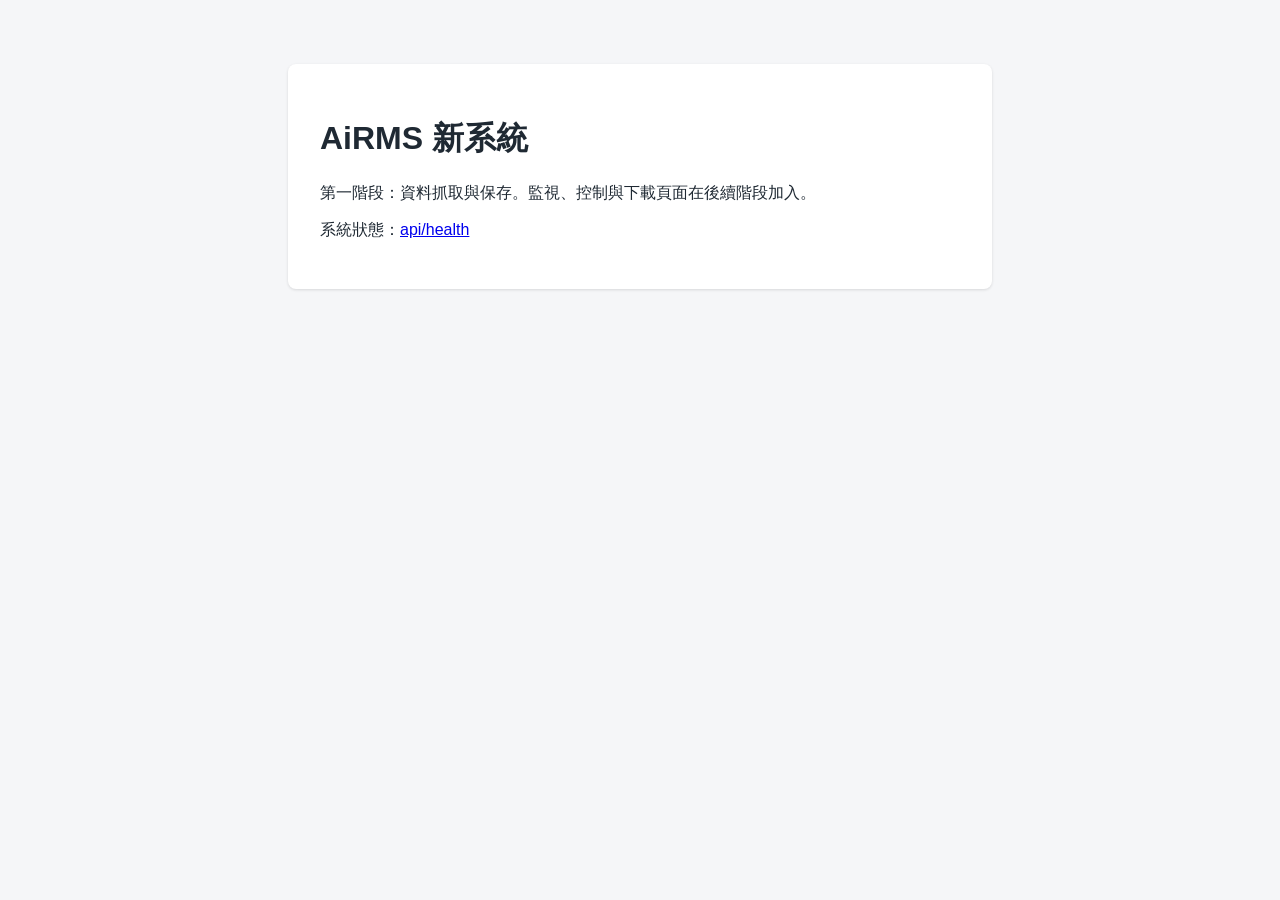
==== src/main/resources/webroot/index.html @ 3ee2059d "1102 init" ====
<!DOCTYPE html>
<html lang="zh-Hant-TW">
<head>
  <meta charset="utf-8">
  <meta name="viewport" content="width=device-width, initial-scale=1">
  <title>AiRMS</title>
  <link rel="stylesheet" href="css/app.css">
</head>
<body>
  <main class="placeholder">
    <h1>AiRMS 新系統</h1>
    <p>第一階段：資料抓取與保存。監視、控制與下載頁面在後續階段加入。</p>
    <p>系統狀態：<a href="api/health">api/health</a></p>
  </main>
</body>
</html>
---- src/main/resources/webroot/css/app.css ----
body {
  margin: 0;
  font-family: "Noto Sans TC", "Microsoft JhengHei", sans-serif;
  background: #f5f6f8;
  color: #1f2933;
}

.placeholder {
  max-width: 40rem;
  margin: 4rem auto;
  padding: 2rem;
  background: #fff;
  border-radius: 8px;
  box-shadow: 0 1px 3px rgba(0, 0, 0, 0.12);
}
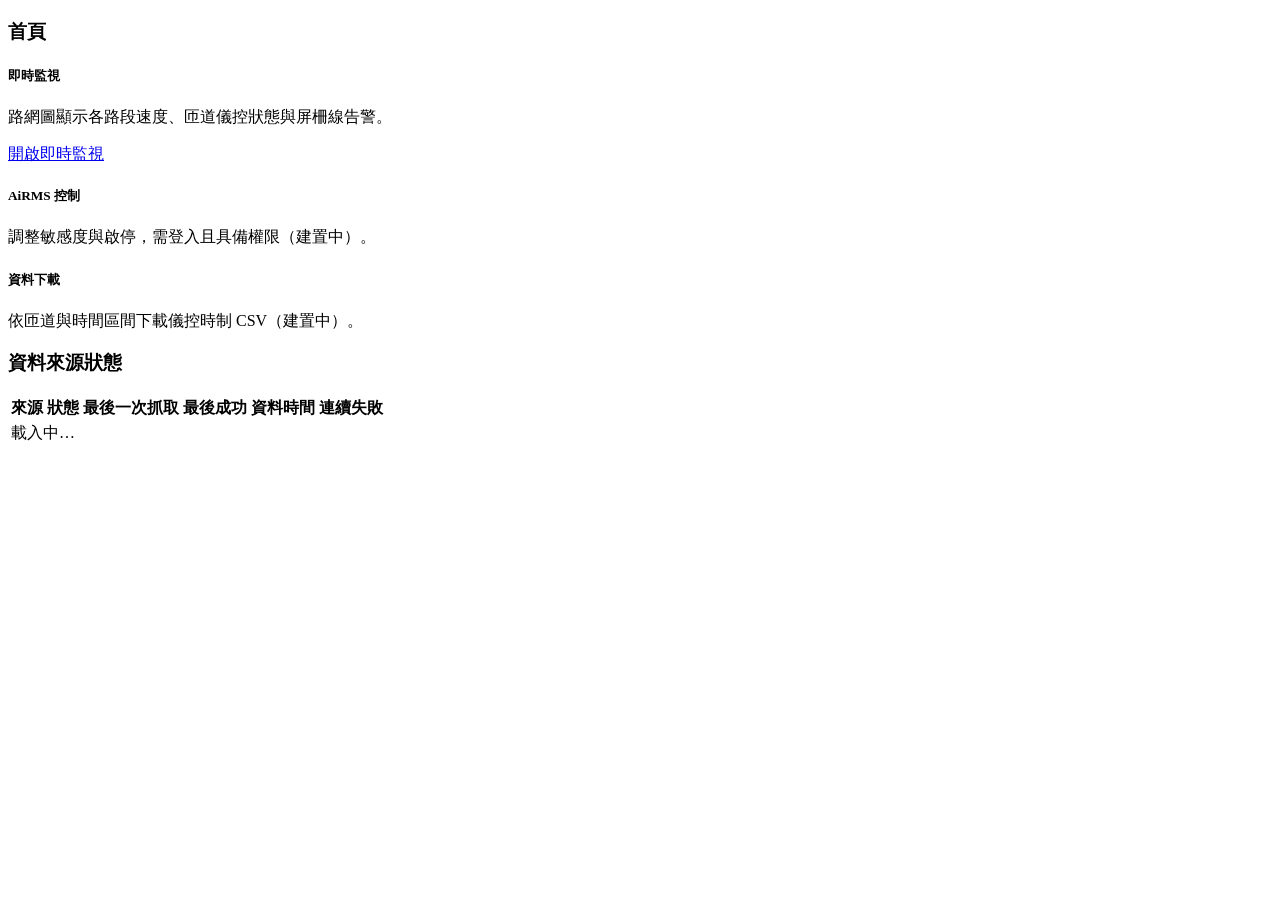
==== commit 7585be96: "1105" ====
--- a/src/main/resources/webroot/index.html
+++ b/src/main/resources/webroot/index.html
@@ -3,14 +3,68 @@
 <head>
   <meta charset="utf-8">
   <meta name="viewport" content="width=device-width, initial-scale=1">
-  <title>AiRMS</title>
-  <link rel="stylesheet" href="css/app.css">
+  <title>首頁 - AiRMS</title>
+  <link rel="icon" href="/img/favicon.svg" type="image/svg+xml">
+  <link rel="stylesheet" href="/vendor/adminlte-4.10.0/css/adminlte.min.css">
+  <link rel="stylesheet" href="/vendor/bootstrap-icons-1.13.2/bootstrap-icons.min.css">
+  <link rel="stylesheet" href="/css/app.css">
 </head>
-<body>
-  <main class="placeholder">
-    <h1>AiRMS 新系統</h1>
-    <p>第一階段：資料抓取與保存。監視、控制與下載頁面在後續階段加入。</p>
-    <p>系統狀態：<a href="api/health">api/health</a></p>
+<body class="layout-fixed sidebar-expand-lg bg-body-tertiary">
+<div class="app-wrapper">
+  <main class="app-main">
+    <div class="app-content-header">
+      <div class="container-fluid">
+        <h3 class="mb-0">首頁</h3>
+      </div>
+    </div>
+    <div class="app-content">
+      <div class="container-fluid">
+        <div class="row g-3 mb-3">
+          <div class="col-md-4">
+            <div class="card h-100">
+              <div class="card-body">
+                <h5 class="mb-2"><i class="bi bi-display" aria-hidden="true"></i> 即時監視</h5>
+                <p class="card-text text-secondary">路網圖顯示各路段速度、匝道儀控狀態與屏柵線告警。</p>
+                <a class="btn btn-primary btn-sm" href="/view2.html"><i class="bi bi-box-arrow-up-right" aria-hidden="true"></i> 開啟即時監視</a>
+              </div>
+            </div>
+          </div>
+          <div class="col-md-4">
+            <div class="card h-100">
+              <div class="card-body">
+                <h5 class="mb-2"><i class="bi bi-sliders" aria-hidden="true"></i> AiRMS 控制</h5>
+                <p class="card-text text-secondary">調整敏感度與啟停，需登入且具備權限（建置中）。</p>
+              </div>
+            </div>
+          </div>
+          <div class="col-md-4">
+            <div class="card h-100">
+              <div class="card-body">
+                <h5 class="mb-2"><i class="bi bi-download" aria-hidden="true"></i> 資料下載</h5>
+                <p class="card-text text-secondary">依匝道與時間區間下載儀控時制 CSV（建置中）。</p>
+              </div>
+            </div>
+          </div>
+        </div>
+        <div class="card">
+          <div class="card-header"><h3 class="card-title">資料來源狀態</h3></div>
+          <div class="card-body p-0">
+            <div class="table-responsive">
+              <table class="table table-sm table-striped mb-0">
+                <thead>
+                  <tr><th>來源</th><th>狀態</th><th>最後一次抓取</th><th>最後成功</th><th>資料時間</th><th class="text-end">連續失敗</th></tr>
+                </thead>
+                <tbody id="feed-rows"><tr><td colspan="6" class="text-secondary">載入中…</td></tr></tbody>
+              </table>
+            </div>
+          </div>
+        </div>
+      </div>
+    </div>
   </main>
+</div>
+<script nonce="__CSP_NONCE__" src="/vendor/bootstrap-5.3.8/js/bootstrap.bundle.min.js"></script>
+<script nonce="__CSP_NONCE__" src="/vendor/adminlte-4.10.0/js/adminlte.min.js"></script>
+<script nonce="__CSP_NONCE__" type="module" src="/js/index.js"></script>
 </body>
 </html>
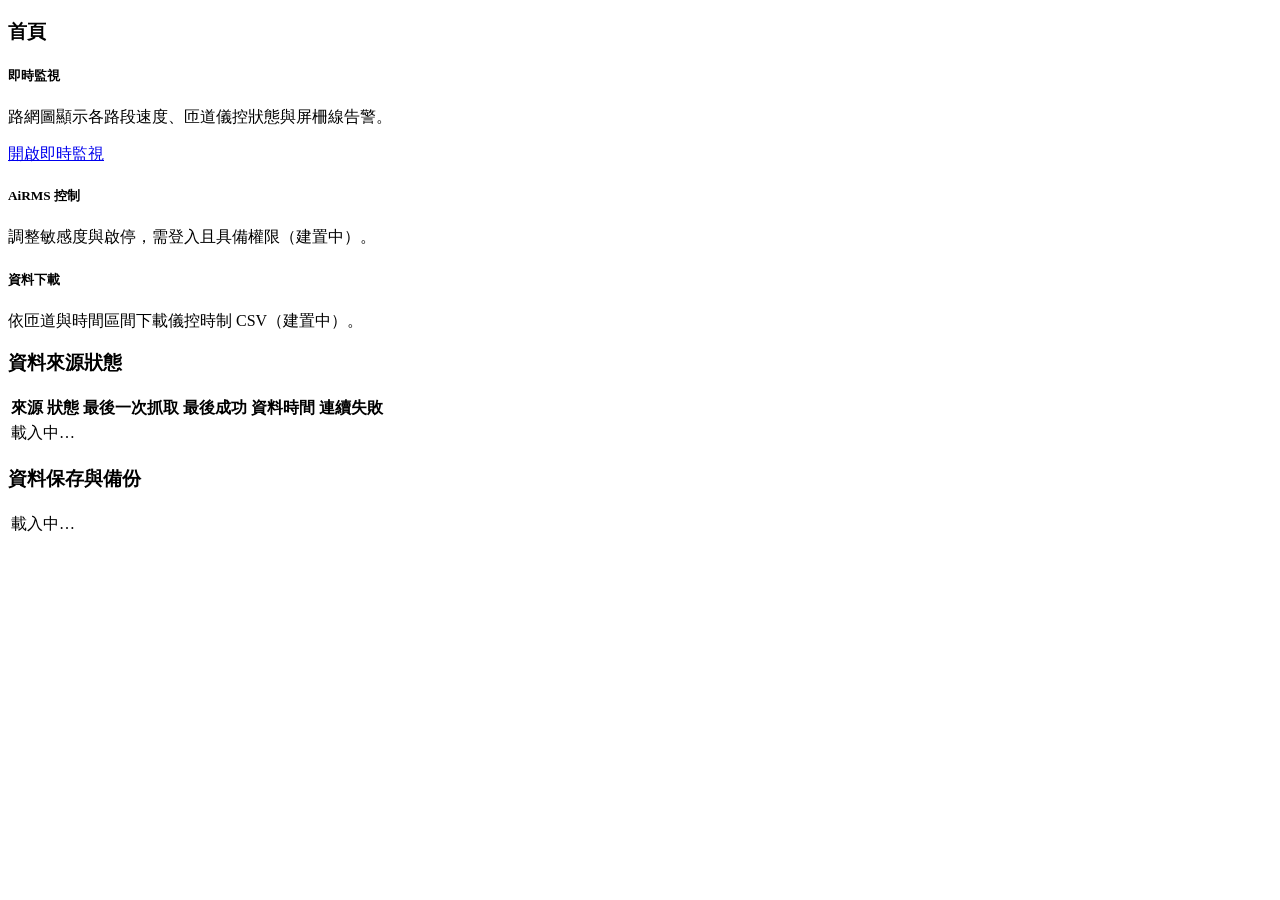
==== commit 23daac77: "0.3.1 資料保存改為 SD 卡＋月檔＋外接硬碟備份" ====
--- a/src/main/resources/webroot/index.html
+++ b/src/main/resources/webroot/index.html
@@ -46,6 +46,8 @@
             </div>
           </div>
         </div>
+        <div id="cert-alert"></div>
+        <div id="storage-alert"></div>
         <div class="card">
           <div class="card-header"><h3 class="card-title">資料來源狀態</h3></div>
           <div class="card-body p-0">
@@ -55,6 +57,17 @@
                   <tr><th>來源</th><th>狀態</th><th>最後一次抓取</th><th>最後成功</th><th>資料時間</th><th class="text-end">連續失敗</th></tr>
                 </thead>
                 <tbody id="feed-rows"><tr><td colspan="6" class="text-secondary">載入中…</td></tr></tbody>
+              </table>
+            </div>
+          </div>
+          <div class="card-footer small text-secondary" id="cert-info"></div>
+        </div>
+        <div class="card mt-3">
+          <div class="card-header"><h3 class="card-title">資料保存與備份</h3></div>
+          <div class="card-body p-0">
+            <div class="table-responsive">
+              <table class="table table-sm mb-0">
+                <tbody id="storage-rows"><tr><td colspan="2" class="text-secondary">載入中…</td></tr></tbody>
               </table>
             </div>
           </div>
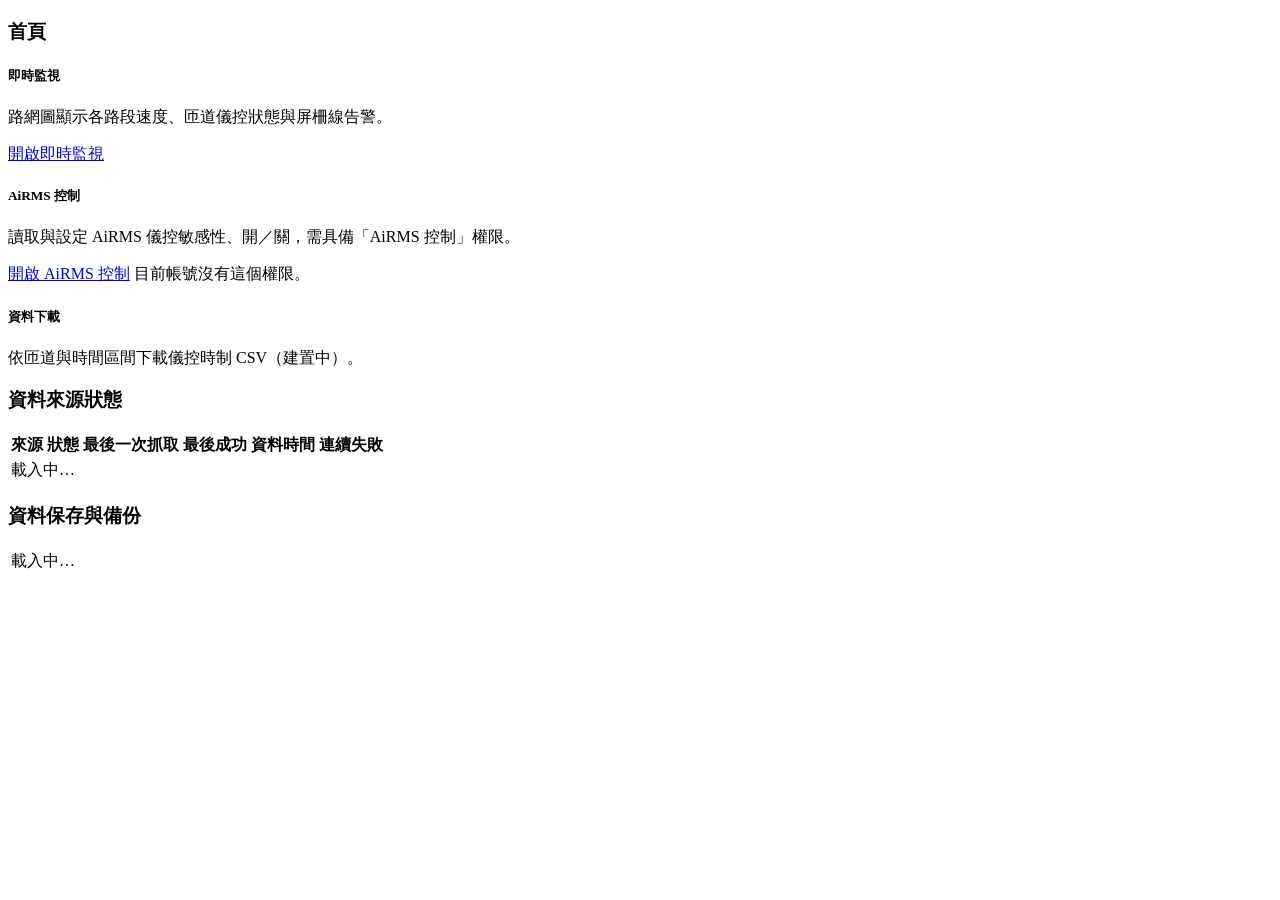
==== commit d4b28c4b: "1107" ====
--- a/src/main/resources/webroot/index.html
+++ b/src/main/resources/webroot/index.html
@@ -25,7 +25,7 @@
               <div class="card-body">
                 <h5 class="mb-2"><i class="bi bi-display" aria-hidden="true"></i> 即時監視</h5>
                 <p class="card-text text-secondary">路網圖顯示各路段速度、匝道儀控狀態與屏柵線告警。</p>
-                <a class="btn btn-primary btn-sm" href="/view2.html"><i class="bi bi-box-arrow-up-right" aria-hidden="true"></i> 開啟即時監視</a>
+                <a class="btn btn-primary btn-sm" href="/view.html"><i class="bi bi-box-arrow-up-right" aria-hidden="true"></i> 開啟即時監視</a>
               </div>
             </div>
           </div>
@@ -33,7 +33,9 @@
             <div class="card h-100">
               <div class="card-body">
                 <h5 class="mb-2"><i class="bi bi-sliders" aria-hidden="true"></i> AiRMS 控制</h5>
-                <p class="card-text text-secondary">調整敏感度與啟停，需登入且具備權限（建置中）。</p>
+                <p class="card-text text-secondary">讀取與設定 AiRMS 儀控敏感性、開／關，需具備「AiRMS 控制」權限。</p>
+                <a class="btn btn-primary btn-sm d-none" id="control-link" href="/airms.html"><i class="bi bi-box-arrow-up-right" aria-hidden="true"></i> 開啟 AiRMS 控制</a>
+                <span class="small text-secondary d-none" id="control-no-perm">目前帳號沒有這個權限。</span>
               </div>
             </div>
           </div>
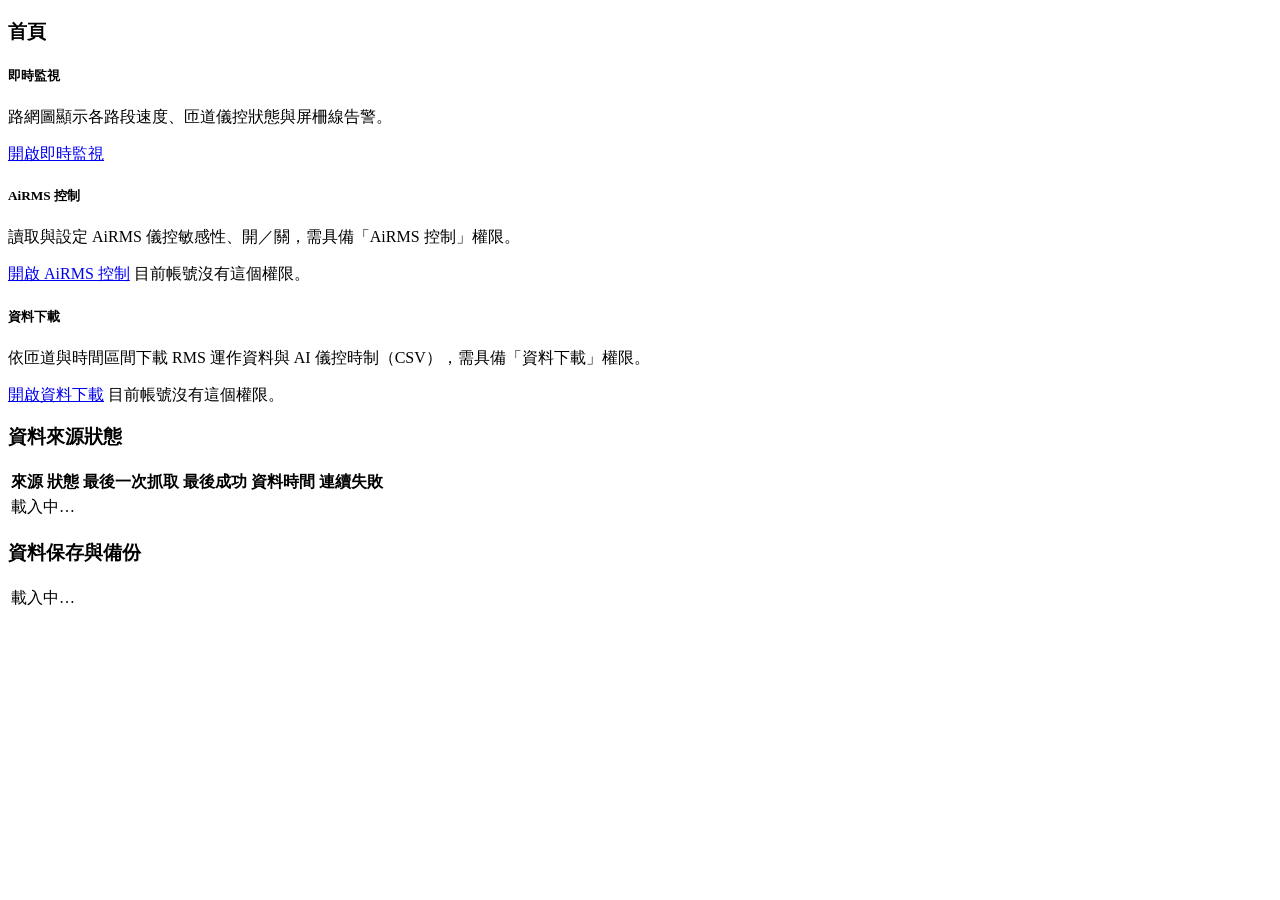
==== commit b1cedd7d: "1107" ====
--- a/src/main/resources/webroot/index.html
+++ b/src/main/resources/webroot/index.html
@@ -43,7 +43,9 @@
             <div class="card h-100">
               <div class="card-body">
                 <h5 class="mb-2"><i class="bi bi-download" aria-hidden="true"></i> 資料下載</h5>
-                <p class="card-text text-secondary">依匝道與時間區間下載儀控時制 CSV（建置中）。</p>
+                <p class="card-text text-secondary">依匝道與時間區間下載 RMS 運作資料與 AI 儀控時制（CSV），需具備「資料下載」權限。</p>
+                <a class="btn btn-primary btn-sm d-none" id="query-link" href="/query.html"><i class="bi bi-box-arrow-up-right" aria-hidden="true"></i> 開啟資料下載</a>
+                <span class="small text-secondary d-none" id="query-no-perm">目前帳號沒有這個權限。</span>
               </div>
             </div>
           </div>
